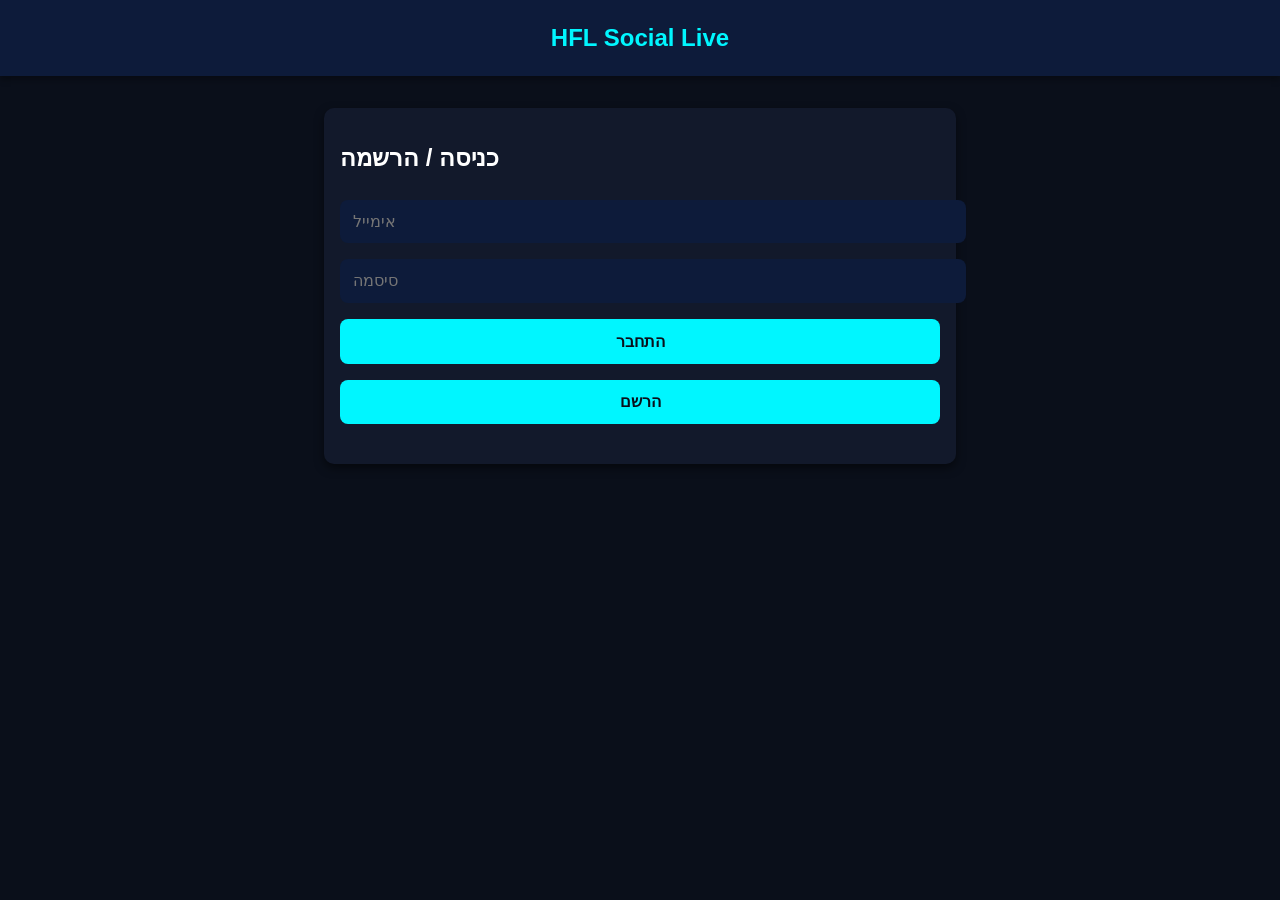
==== index.html @ 32d59d19 "Update index.html" ====
<!DOCTYPE html>
<html lang="he">
<head>
<meta charset="UTF-8">
<meta name="viewport" content="width=device-width, initial-scale=1.0">
<title>HFL Social Live</title>
<style>
body {font-family:'Segoe UI',sans-serif;background:#0a0f1a;color:#fff;margin:0;padding:0;}
header{background:#0d1b3a;padding:1em;text-align:center;font-size:1.5em;font-weight:bold;color:#00f6ff;box-shadow:0 4px 6px rgba(0,0,0,0.3);}
main{display:flex;flex-direction:column;align-items:center;padding:1em;}
.card{background:#12192b;padding:1em;margin:1em 0;border-radius:10px;width:90%;max-width:600px;box-shadow:0 4px 10px rgba(0,0,0,0.5);transition:transform 0.3s ease;}
.card:hover{transform:scale(1.02);}
input,button,textarea{width:100%;padding:0.8em;margin:0.5em 0;border-radius:8px;border:none;font-size:1em;}
input,textarea{background:#0d1b3a;color:#fff;}
button{background:#00f6ff;color:#0a0f1a;font-weight:bold;cursor:pointer;transition:0.3s;}
button:hover{background:#00c8d8;}
.chat-box{background:#0d1b3a;padding:0.5em;height:300px;overflow-y:auto;border-radius:8px;margin-top:1em;}
.message{margin:0.5em 0;display:flex;align-items:center;animation:fadeIn 0.5s;}
.avatar{width:35px;height:35px;background:#00f6ff;border-radius:50%;display:flex;justify-content:center;align-items:center;font-weight:bold;margin-right:0.5em;color:#0a0f1a;}
.online-dot{width:10px;height:10px;border-radius:50%;background:#00ff88;display:inline-block;margin-left:5px;}
.friend-list{background:#0d1b3a;padding:0.5em;border-radius:8px;margin-top:1em;max-height:150px;overflow-y:auto;}
.friend-item{padding:0.3em 0;display:flex;justify-content:space-between;align-items:center;border-bottom:1px solid #222;}
.story-container{display:flex;overflow-x:auto;margin:0.5em 0;}
.story{min-width:60px;height:60px;border-radius:50%;margin-right:0.5em;display:flex;justify-content:center;align-items:center;color:#0a0f1a;font-weight:bold;cursor:pointer;transition:0.3s;overflow:hidden;}
.story img{width:100%;height:100%;object-fit:cover;}
.story:hover{transform:scale(1.2);}
.post{background:#0d1b3a;padding:0.5em;margin:0.5em 0;border-radius:10px;box-shadow:0 2px 6px rgba(0,0,0,0.4);}
@keyframes fadeIn{from{opacity:0;}to{opacity:1;}}
textarea{resize:none;}
</style>
</head>
<body>

<header>HFL Social Live</header>
<main>

<!-- Auth -->
<div class="card" id="auth-card">
<h2>כניסה / הרשמה</h2>
<input type="email" id="email" placeholder="אימייל">
<input type="password" id="password" placeholder="סיסמה">
<button id="login-btn">התחבר</button>
<button id="signup-btn">הרשם</button>
<p id="auth-msg"></p>
</div>

<!-- App -->
<div id="app" style="display:none;width:100%;max-width:600px;">

<!-- Profile -->
<div class="card" id="profile-card">
<h3>פרופיל אישי</h3>
<div>
<img id="profile-pic" src="https://via.placeholder.com/60" alt="Profile" style="border-radius:50%;margin-bottom:0.5em;">
<input type="text" id="username" placeholder="שם משתמש">
<textarea id="bio" placeholder="ביוגרפיה קצרה"></textarea>
<button id="update-profile">עדכן פרופיל</button>
</div>
</div>

<!-- Stories -->
<div class="card">
<h3>סטוריז</h3>
<div id="stories" class="story-container"></div>
</div>

<!-- Friends List -->
<div class="card">
<h3>רשימת חברים</h3>
<div id="friends" class="friend-list"></div>
</div>

<!-- Posts -->
<div class="card">
<h3>פוסטים</h3>
<textarea id="new-post" placeholder="מה חדש?"></textarea>
<button id="post-btn">פרסם</button>
<div id="posts"></div>
</div>

<!-- Chat -->
<div class="card">
<h3>צ׳אט ציבורי</h3>
<div class="chat-box" id="chat-box"></div>
<input type="text" id="chat-input" placeholder="כתוב הודעה...">
<button id="send-btn">שלח</button>
<button id="logout-btn" style="background:#ff5050;">התנתק</button>
</div>

</div>

<script type="module">
import { initializeApp } from "https://www.gstatic.com/firebasejs/10.4.0/firebase-app.js";
import { getDatabase, ref, push, set, onValue, onChildAdded, update } from "https://www.gstatic.com/firebasejs/10.4.0/firebase-database.js";
import { getAuth, createUserWithEmailAndPassword, signInWithEmailAndPassword, signOut, onAuthStateChanged } from "https://www.gstatic.com/firebasejs/10.4.0/firebase-auth.js";

// Firebase Config
const firebaseConfig = {
  apiKey: "AIzaSyCe6AIaouRgKfdsK6IEI6in316B52rO778",
  authDomain: "hflsystem.firebaseapp.com",
  databaseURL: "https://hflsystem-default-rtdb.firebaseio.com",
  projectId: "hflsystem",
  storageBucket: "hflsystem.firebasestorage.app",
  messagingSenderId: "469775027908",
  appId: "1:469775027908:web:f3501f10942f58ba18c391",
  measurementId: "G-G4W68NT5T2"
};

const app = initializeApp(firebaseConfig);
const db = getDatabase(app);
const auth = getAuth(app);

// Elements
const emailInput=document.getElementById("email");
const passwordInput=document.getElementById("password");
const loginBtn=document.getElementById("login-btn");
const signupBtn=document.getElementById("signup-btn");
const authMsg=document.getElementById("auth-msg");
const authCard=document.getElementById("auth-card");
const appDiv=document.getElementById("app");

const chatBox=document.getElementById("chat-box");
const chatInput=document.getElementById("chat-input");
const sendBtn=document.getElementById("send-btn");
const logoutBtn=document.getElementById("logout-btn");

const friendsDiv=document.getElementById("friends");
const storiesDiv=document.getElementById("stories");
const postsDiv=document.getElementById("posts");

const profilePic=document.getElementById("profile-pic");
const usernameInput=document.getElementById("username");
const bioInput=document.getElementById("bio");
const updateProfileBtn=document.getElementById("update-profile");
const newPostInput=document.getElementById("new-post");
const postBtn=document.getElementById("post-btn");

// ===== Auth =====
signupBtn.onclick=()=>{
createUserWithEmailAndPassword(auth,emailInput.value,passwordInput.value)
.then(cred=>{
authMsg.textContent="נרשמת בהצלחה!";
initUser(cred.user);
})
.catch(err=>authMsg.textContent=err.message);
};

loginBtn.onclick=()=>{
signInWithEmailAndPassword(auth,emailInput.value,passwordInput.value)
.then(cred=>initUser(cred.user))
.catch(err=>authMsg.textContent=err.message);
};

logoutBtn.onclick=()=>signOut(auth).then(()=>location.reload());

// ===== Init User =====
function initUser(user){
authCard.style.display="none";
appDiv.style.display="block";
set(ref(db,"users/"+user.uid),{
email:user.email,
online:true,
username:user.email.split("@")[0],
profilePic:profilePic.src,
bio:""
});
updateFriends();
updateStories();
updatePosts();
updateProfileUI(user);
}

// ===== Profile =====
function updateProfileUI(user){
onValue(ref(db,"users/"+user.uid),snapshot=>{
const data=snapshot.val();
if(data){
profilePic.src=data.profilePic||"https://via.placeholder.com/60";
usernameInput.value=data.username||user.email.split("@")[0];
bioInput.value=data.bio||"";
}
});
}

updateProfileBtn.onclick=()=>{
const user=auth.currentUser;
update(ref(db,"users/"+user.uid),{
username:usernameInput.value,
bio:bioInput.value,
profilePic:profilePic.src
});
};

// ===== Posts =====
postBtn.onclick=()=>{
const user=auth.currentUser;
if(newPostInput.value.trim()==="") return;
push(ref(db,"posts"),{
text:newPostInput.value,
sender:user.email,
avatar:user.email[0].toUpperCase(),
time:new Date().toLocaleTimeString()
});
newPostInput.value="";
};

function updatePosts(){
onValue(ref(db,"posts"),snapshot=>{
postsDiv.innerHTML="";
snapshot.forEach(snap=>{
const post=snap.val();
const div=document.createElement("div");
div.className="post";
div.innerHTML=`<div style="display:flex;align-items:center;margin-bottom:0.5em;"><div class="avatar">${post.avatar}</div><b>${post.sender}</b> <span style="font-size:0.8em;margin-left:5px;">${post.time}</span></div><p>${post.text}</p>`;
postsDiv.appendChild(div);
});
});
}

// ===== Chat =====
sendBtn.onclick=()=>{
if(chatInput.value.trim()==="") return;
const user=auth.currentUser;
push(ref(db,"chat"),{
text:chatInput.value,
sender:user.email,
avatar:user.email[0].toUpperCase(),
time:new Date().toLocaleTimeString()
});
chatInput.value="";
};

onChildAdded(ref(db,"chat"),data=>{
const msg=data.val();
const div=document.createElement("div");
div.className="message";
div.innerHTML=`<div class="avatar">${msg.avatar}</div><div><b>${msg.sender}</b>: ${msg.text}</div>`;
chatBox.appendChild(div);
chatBox.scrollTop=chatBox.scrollHeight;
});

// ===== Friends =====
function updateFriends(){
onValue(ref(db,"users"),snapshot=>{
friendsDiv.innerHTML="";
snapshot.forEach(snap=>{
const user=snap.val();
const div=document.createElement("div");
div.className="friend-item";
div.innerHTML=`<span>${user.username||user.email}</span>${user.online?'<span class="online-dot"></span>':''}`;
friendsDiv.appendChild(div);
});
});
}

// ===== Stories עם תמונות אמיתיות =====
const storyImages=[
"https://picsum.photos/id/237/100",
"https://picsum.photos/id/238/100",
"https://picsum.photos/id/239/100",
"https://picsum.photos/id/240/100",
"https://picsum.photos/id/241/100",
"https://picsum.photos/id/242/100",
"https://picsum.photos/id/243/100",
"https://picsum.photos/id/244/100",
"https://picsum.photos/id/245/100",
"https://picsum.photos/id/246/100"
];

function updateStories(){
storiesDiv.innerHTML="";
for(let i=0;i<storyImages.length;i++){
const s=document.createElement("div");
s.className="story";
const img=document.createElement("img");
img.src=storyImages[i];
s.appendChild(img);
storiesDiv.appendChild(s);
}
}

// ===== 5 Bots אמיתיים עם תמונות =====
const bots = [
{name:"Alice",pic:"https://i.pravatar.cc/60?img=1"},
{name:"Bob",pic:"https://i.pravatar.cc/60?img=2"},
{name:"Charlie",pic:"https://i.pravatar.cc/60?img=3"},
{name:"Dana",pic:"https://i.pravatar.cc/60?img=4"},
{name:"Eli",pic:"https://i.pravatar.cc/60?img=5"}
];
const botMessages = ["שלום לכולם!","איך הולך?","מישהו כאן?","איזה יום יפה היום","חחח","ממש מגניב!","אני מסכים"];

bots.forEach(bot=>{
function botAct(){
const msg=botMessages[Math.floor(Math.random()*botMessages.length)];
push(ref(db,"chat"),{text:msg,sender:bot.name,avatar:bot.name[0].toUpperCase(),time:new Date().toLocaleTimeString()});
push(ref(db,"posts"),{text:msg,sender:bot.name,avatar:bot.name[0].toUpperCase(),time:new Date().toLocaleTimeString()});
set(ref(db,"users/bot_"+bot.name),{email:bot.name,username:bot.name,online:true,profilePic:bot.pic});
setTimeout(botAct,Math.random()*10000+5000);
}
botAct();
});

// ===== Monitor Auth State =====
onAuthStateChanged(auth,user=>{
if(user){initUser(user);}
});
</script>
</body>
</html>
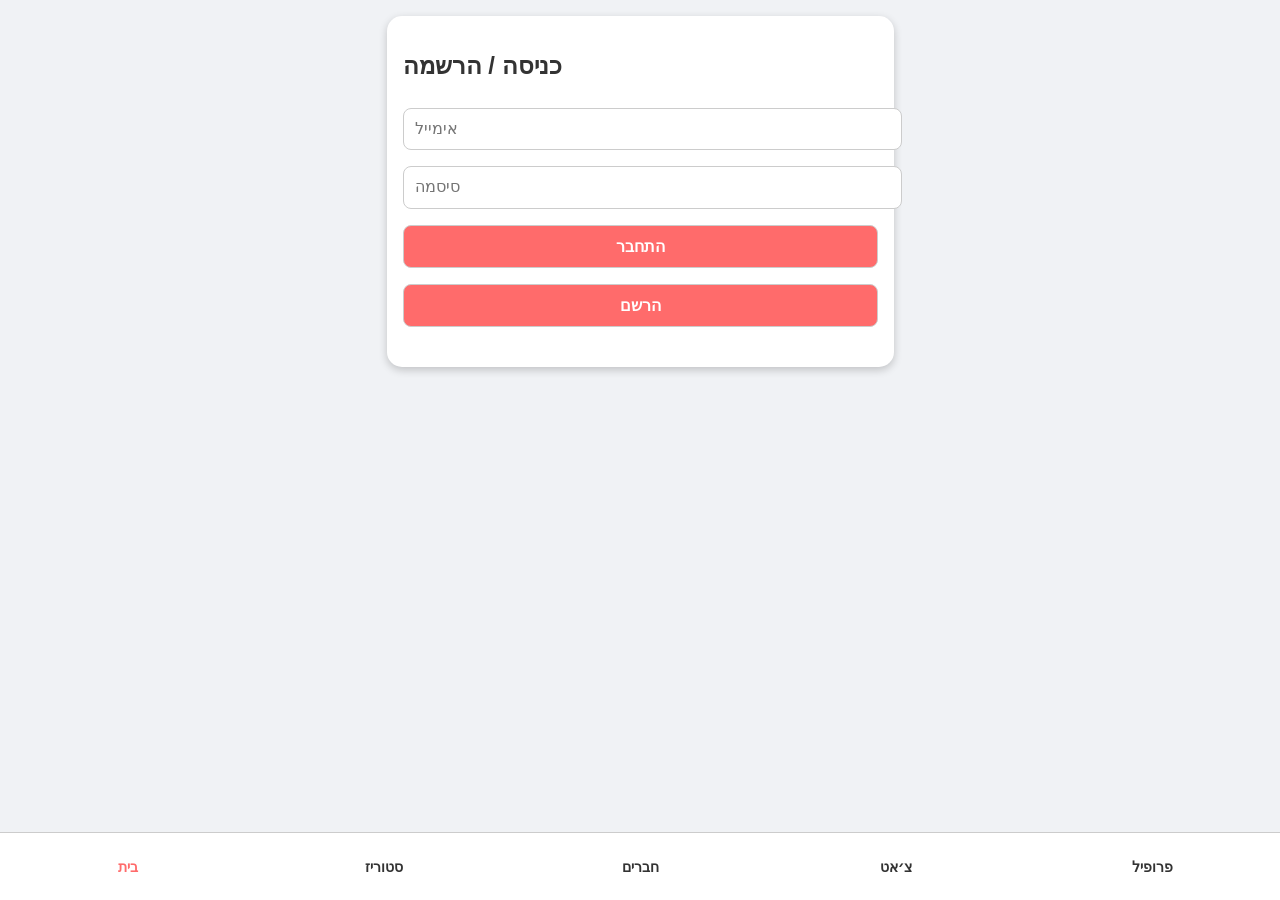
==== commit bc8a1bd9: "Update index.html" ====
--- a/index.html
+++ b/index.html
@@ -3,35 +3,37 @@
 <head>
 <meta charset="UTF-8">
 <meta name="viewport" content="width=device-width, initial-scale=1.0">
-<title>HFL Social Live</title>
+<title>HFL Social Full</title>
 <style>
-body {font-family:'Segoe UI',sans-serif;background:#0a0f1a;color:#fff;margin:0;padding:0;}
-header{background:#0d1b3a;padding:1em;text-align:center;font-size:1.5em;font-weight:bold;color:#00f6ff;box-shadow:0 4px 6px rgba(0,0,0,0.3);}
-main{display:flex;flex-direction:column;align-items:center;padding:1em;}
-.card{background:#12192b;padding:1em;margin:1em 0;border-radius:10px;width:90%;max-width:600px;box-shadow:0 4px 10px rgba(0,0,0,0.5);transition:transform 0.3s ease;}
-.card:hover{transform:scale(1.02);}
-input,button,textarea{width:100%;padding:0.8em;margin:0.5em 0;border-radius:8px;border:none;font-size:1em;}
-input,textarea{background:#0d1b3a;color:#fff;}
-button{background:#00f6ff;color:#0a0f1a;font-weight:bold;cursor:pointer;transition:0.3s;}
-button:hover{background:#00c8d8;}
-.chat-box{background:#0d1b3a;padding:0.5em;height:300px;overflow-y:auto;border-radius:8px;margin-top:1em;}
-.message{margin:0.5em 0;display:flex;align-items:center;animation:fadeIn 0.5s;}
-.avatar{width:35px;height:35px;background:#00f6ff;border-radius:50%;display:flex;justify-content:center;align-items:center;font-weight:bold;margin-right:0.5em;color:#0a0f1a;}
-.online-dot{width:10px;height:10px;border-radius:50%;background:#00ff88;display:inline-block;margin-left:5px;}
-.friend-list{background:#0d1b3a;padding:0.5em;border-radius:8px;margin-top:1em;max-height:150px;overflow-y:auto;}
-.friend-item{padding:0.3em 0;display:flex;justify-content:space-between;align-items:center;border-bottom:1px solid #222;}
+/* =============================
+   GLOBAL STYLES
+============================= */
+body {margin:0;padding:0;font-family:'Segoe UI',sans-serif;background:#f0f2f5;color:#333;}
+header{display:none;}
+main{display:flex;flex-direction:column;align-items:center;width:100%;max-width:500px;margin:0 auto;position:relative;}
+.card{background:#fff;padding:1em;margin:1em 0;border-radius:15px;box-shadow:0 3px 8px rgba(0,0,0,0.2);width:95%;}
+input,button,textarea{width:100%;padding:0.7em;margin:0.5em 0;border-radius:8px;border:1px solid #ccc;font-size:1em;}
+button{background:#ff6b6b;color:#fff;font-weight:bold;cursor:pointer;transition:0.3s;}
+button:hover{background:#ff4757;}
+textarea{resize:none;}
+.avatar{width:40px;height:40px;border-radius:50%;margin-right:0.5em;display:flex;justify-content:center;align-items:center;font-weight:bold;color:#fff;background:#1e90ff;}
+.message{display:flex;align-items:flex-start;margin:0.5em 0;}
+.chat-box{height:300px;overflow-y:auto;padding:0.5em;border:1px solid #ccc;border-radius:10px;background:#f9f9f9;}
+.friend-list{max-height:150px;overflow-y:auto;}
+.friend-item{display:flex;justify-content:space-between;align-items:center;padding:0.3em 0;border-bottom:1px solid #eee;}
 .story-container{display:flex;overflow-x:auto;margin:0.5em 0;}
-.story{min-width:60px;height:60px;border-radius:50%;margin-right:0.5em;display:flex;justify-content:center;align-items:center;color:#0a0f1a;font-weight:bold;cursor:pointer;transition:0.3s;overflow:hidden;}
+.story{width:60px;height:60px;border-radius:50%;margin-right:0.5em;overflow:hidden;cursor:pointer;}
 .story img{width:100%;height:100%;object-fit:cover;}
-.story:hover{transform:scale(1.2);}
-.post{background:#0d1b3a;padding:0.5em;margin:0.5em 0;border-radius:10px;box-shadow:0 2px 6px rgba(0,0,0,0.4);}
-@keyframes fadeIn{from{opacity:0;}to{opacity:1;}}
-textarea{resize:none;}
+.post{padding:0.5em;margin:0.5em 0;border-radius:10px;background:#f7f7f7;}
+nav{position:fixed;bottom:0;left:0;width:100%;background:#fff;display:flex;justify-content:space-around;padding:0.5em 0;border-top:1px solid #ccc;}
+nav button{background:none;color:#333;font-weight:bold;font-size:0.9em;width:100%;border:none;cursor:pointer;}
+nav button.active{color:#ff6b6b;}
+.hidden{display:none;}
+.profile-pic{width:60px;height:60px;border-radius:50%;margin-bottom:0.5em;}
 </style>
 </head>
 <body>
 
-<header>HFL Social Live</header>
 <main>
 
 <!-- Auth -->
@@ -44,57 +46,63 @@
 <p id="auth-msg"></p>
 </div>
 
-<!-- App -->
-<div id="app" style="display:none;width:100%;max-width:600px;">
-
-<!-- Profile -->
-<div class="card" id="profile-card">
-<h3>פרופיל אישי</h3>
-<div>
-<img id="profile-pic" src="https://via.placeholder.com/60" alt="Profile" style="border-radius:50%;margin-bottom:0.5em;">
-<input type="text" id="username" placeholder="שם משתמש">
-<textarea id="bio" placeholder="ביוגרפיה קצרה"></textarea>
-<button id="update-profile">עדכן פרופיל</button>
-</div>
-</div>
-
-<!-- Stories -->
-<div class="card">
-<h3>סטוריז</h3>
-<div id="stories" class="story-container"></div>
-</div>
-
-<!-- Friends List -->
-<div class="card">
-<h3>רשימת חברים</h3>
-<div id="friends" class="friend-list"></div>
-</div>
-
-<!-- Posts -->
-<div class="card">
-<h3>פוסטים</h3>
+<!-- APP -->
+<div id="app" class="hidden">
+
+<!-- Pages -->
+<div id="page-home" class="card page">
+<h3>פיד</h3>
 <textarea id="new-post" placeholder="מה חדש?"></textarea>
 <button id="post-btn">פרסם</button>
 <div id="posts"></div>
 </div>
 
-<!-- Chat -->
-<div class="card">
+<div id="page-stories" class="card page hidden">
+<h3>סטוריז</h3>
+<div id="stories" class="story-container"></div>
+</div>
+
+<div id="page-friends" class="card page hidden">
+<h3>רשימת חברים</h3>
+<div id="friends" class="friend-list"></div>
+</div>
+
+<div id="page-chat" class="card page hidden">
 <h3>צ׳אט ציבורי</h3>
 <div class="chat-box" id="chat-box"></div>
 <input type="text" id="chat-input" placeholder="כתוב הודעה...">
 <button id="send-btn">שלח</button>
-<button id="logout-btn" style="background:#ff5050;">התנתק</button>
-</div>
-
-</div>
+</div>
+
+<div id="page-profile" class="card page hidden">
+<h3>פרופיל אישי</h3>
+<img id="profile-pic" src="https://via.placeholder.com/60" class="profile-pic">
+<input type="text" id="username" placeholder="שם משתמש">
+<textarea id="bio" placeholder="ביוגרפיה קצרה"></textarea>
+<input type="file" id="profile-upload">
+<button id="update-profile">עדכן פרופיל</button>
+<button id="logout-btn" style="background:#ff6b6b;">התנתק</button>
+</div>
+
+</div>
+
+</main>
+
+<!-- Navigation -->
+<nav>
+<button id="nav-home" class="active">בית</button>
+<button id="nav-stories">סטוריז</button>
+<button id="nav-friends">חברים</button>
+<button id="nav-chat">צ׳אט</button>
+<button id="nav-profile">פרופיל</button>
+</nav>
 
 <script type="module">
 import { initializeApp } from "https://www.gstatic.com/firebasejs/10.4.0/firebase-app.js";
 import { getDatabase, ref, push, set, onValue, onChildAdded, update } from "https://www.gstatic.com/firebasejs/10.4.0/firebase-database.js";
 import { getAuth, createUserWithEmailAndPassword, signInWithEmailAndPassword, signOut, onAuthStateChanged } from "https://www.gstatic.com/firebasejs/10.4.0/firebase-auth.js";
 
-// Firebase Config
+// ===== Firebase Config =====
 const firebaseConfig = {
   apiKey: "AIzaSyCe6AIaouRgKfdsK6IEI6in316B52rO778",
   authDomain: "hflsystem.firebaseapp.com",
@@ -110,30 +118,61 @@
 const db = getDatabase(app);
 const auth = getAuth(app);
 
-// Elements
+// ===== Elements =====
+const authCard=document.getElementById("auth-card");
 const emailInput=document.getElementById("email");
 const passwordInput=document.getElementById("password");
 const loginBtn=document.getElementById("login-btn");
 const signupBtn=document.getElementById("signup-btn");
 const authMsg=document.getElementById("auth-msg");
-const authCard=document.getElementById("auth-card");
+
 const appDiv=document.getElementById("app");
+const pages=document.querySelectorAll(".page");
+
+const navHome=document.getElementById("nav-home");
+const navStories=document.getElementById("nav-stories");
+const navFriends=document.getElementById("nav-friends");
+const navChat=document.getElementById("nav-chat");
+const navProfile=document.getElementById("nav-profile");
+
+const postsDiv=document.getElementById("posts");
+const newPostInput=document.getElementById("new-post");
+const postBtn=document.getElementById("post-btn");
+
+const storiesDiv=document.getElementById("stories");
+const friendsDiv=document.getElementById("friends");
 
 const chatBox=document.getElementById("chat-box");
 const chatInput=document.getElementById("chat-input");
 const sendBtn=document.getElementById("send-btn");
-const logoutBtn=document.getElementById("logout-btn");
-
-const friendsDiv=document.getElementById("friends");
-const storiesDiv=document.getElementById("stories");
-const postsDiv=document.getElementById("posts");
 
 const profilePic=document.getElementById("profile-pic");
 const usernameInput=document.getElementById("username");
 const bioInput=document.getElementById("bio");
 const updateProfileBtn=document.getElementById("update-profile");
-const newPostInput=document.getElementById("new-post");
-const postBtn=document.getElementById("post-btn");
+const profileUpload=document.getElementById("profile-upload");
+const logoutBtn=document.getElementById("logout-btn");
+
+// ===== Navigation =====
+function showPage(pageId){
+pages.forEach(p=>p.classList.add("hidden"));
+document.getElementById(pageId).classList.remove("hidden");
+navHome.classList.remove("active");
+navStories.classList.remove("active");
+navFriends.classList.remove("active");
+navChat.classList.remove("active");
+navProfile.classList.remove("active");
+if(pageId=="page-home") navHome.classList.add("active");
+if(pageId=="page-stories") navStories.classList.add("active");
+if(pageId=="page-friends") navFriends.classList.add("active");
+if(pageId=="page-chat") navChat.classList.add("active");
+if(pageId=="page-profile") navProfile.classList.add("active");
+}
+navHome.onclick=()=>showPage("page-home");
+navStories.onclick=()=>showPage("page-stories");
+navFriends.onclick=()=>showPage("page-friends");
+navChat.onclick=()=>showPage("page-chat");
+navProfile.onclick=()=>showPage("page-profile");
 
 // ===== Auth =====
 signupBtn.onclick=()=>{
@@ -156,7 +195,7 @@
 // ===== Init User =====
 function initUser(user){
 authCard.style.display="none";
-appDiv.style.display="block";
+appDiv.classList.remove("hidden");
 set(ref(db,"users/"+user.uid),{
 email:user.email,
 online:true,
@@ -164,10 +203,11 @@
 profilePic:profilePic.src,
 bio:""
 });
+updatePosts();
+updateStories();
 updateFriends();
-updateStories();
-updatePosts();
 updateProfileUI(user);
+updateChat();
 }
 
 // ===== Profile =====
@@ -184,11 +224,22 @@
 
 updateProfileBtn.onclick=()=>{
 const user=auth.currentUser;
+const reader=new FileReader();
+if(profileUpload.files[0]){
+reader.readAsDataURL(profileUpload.files[0]);
+reader.onload=()=>{ 
 update(ref(db,"users/"+user.uid),{
 username:usernameInput.value,
 bio:bioInput.value,
-profilePic:profilePic.src
-});
+profilePic:reader.result
+});
+};
+}else{
+update(ref(db,"users/"+user.uid),{
+username:usernameInput.value,
+bio:bioInput.value
+});
+}
 };
 
 // ===== Posts =====
@@ -217,54 +268,14 @@
 });
 }
 
-// ===== Chat =====
-sendBtn.onclick=()=>{
-if(chatInput.value.trim()==="") return;
-const user=auth.currentUser;
-push(ref(db,"chat"),{
-text:chatInput.value,
-sender:user.email,
-avatar:user.email[0].toUpperCase(),
-time:new Date().toLocaleTimeString()
-});
-chatInput.value="";
-};
-
-onChildAdded(ref(db,"chat"),data=>{
-const msg=data.val();
-const div=document.createElement("div");
-div.className="message";
-div.innerHTML=`<div class="avatar">${msg.avatar}</div><div><b>${msg.sender}</b>: ${msg.text}</div>`;
-chatBox.appendChild(div);
-chatBox.scrollTop=chatBox.scrollHeight;
-});
-
-// ===== Friends =====
-function updateFriends(){
-onValue(ref(db,"users"),snapshot=>{
-friendsDiv.innerHTML="";
-snapshot.forEach(snap=>{
-const user=snap.val();
-const div=document.createElement("div");
-div.className="friend-item";
-div.innerHTML=`<span>${user.username||user.email}</span>${user.online?'<span class="online-dot"></span>':''}`;
-friendsDiv.appendChild(div);
-});
-});
-}
-
-// ===== Stories עם תמונות אמיתיות =====
+// ===== Stories =====
 const storyImages=[
 "https://picsum.photos/id/237/100",
 "https://picsum.photos/id/238/100",
 "https://picsum.photos/id/239/100",
 "https://picsum.photos/id/240/100",
 "https://picsum.photos/id/241/100",
-"https://picsum.photos/id/242/100",
-"https://picsum.photos/id/243/100",
-"https://picsum.photos/id/244/100",
-"https://picsum.photos/id/245/100",
-"https://picsum.photos/id/246/100"
+"https://picsum.photos/id/242/100"
 ];
 
 function updateStories(){
@@ -279,16 +290,61 @@
 }
 }
 
-// ===== 5 Bots אמיתיים עם תמונות =====
-const bots = [
+// ===== Friends =====
+function updateFriends(){
+onValue(ref(db,"users"),snapshot=>{
+friendsDiv.innerHTML="";
+snapshot.forEach(snap=>{
+const user=snap.val();
+if(!user.email.startsWith("bot_")){
+const div=document.createElement("div");
+div.className="friend-item";
+div.innerHTML=`<span>${user.username||user.email}</span><button onclick="addFriend('${snap.key}')">הוסף</button>`;
+friendsDiv.appendChild(div);
+}
+});
+});
+}
+
+window.addFriend=(uid)=>{
+const current=auth.currentUser;
+set(ref(db,"users/"+current.uid+"/friends/"+uid),true);
+alert("המשתמש נוסף לחברים!");
+};
+
+// ===== Chat =====
+sendBtn.onclick=()=>{
+const user=auth.currentUser;
+if(chatInput.value.trim()==="") return;
+push(ref(db,"chat"),{
+text:chatInput.value,
+sender:user.username||user.email,
+avatar:user.username?user.username[0].toUpperCase():user.email[0].toUpperCase(),
+time:new Date().toLocaleTimeString()
+});
+chatInput.value="";
+};
+
+function updateChat(){
+onChildAdded(ref(db,"chat"),data=>{
+const msg=data.val();
+const div=document.createElement("div");
+div.className="message";
+div.innerHTML=`<div class="avatar">${msg.avatar}</div><div><b>${msg.sender}</b>: ${msg.text}</div>`;
+chatBox.appendChild(div);
+chatBox.scrollTop=chatBox.scrollHeight;
+});
+}
+
+// ===== Bots 5 =====
+const bots=[
 {name:"Alice",pic:"https://i.pravatar.cc/60?img=1"},
 {name:"Bob",pic:"https://i.pravatar.cc/60?img=2"},
 {name:"Charlie",pic:"https://i.pravatar.cc/60?img=3"},
 {name:"Dana",pic:"https://i.pravatar.cc/60?img=4"},
 {name:"Eli",pic:"https://i.pravatar.cc/60?img=5"}
 ];
-const botMessages = ["שלום לכולם!","איך הולך?","מישהו כאן?","איזה יום יפה היום","חחח","ממש מגניב!","אני מסכים"];
-
+const botMessages=["שלום לכולם!","איך הולך?","מישהו כאן?","איזה יום יפה היום","חחח","ממש מגניב!","אני מסכים"];
 bots.forEach(bot=>{
 function botAct(){
 const msg=botMessages[Math.floor(Math.random()*botMessages.length)];
@@ -300,7 +356,7 @@
 botAct();
 });
 
-// ===== Monitor Auth State =====
+// ===== Monitor Auth =====
 onAuthStateChanged(auth,user=>{
 if(user){initUser(user);}
 });
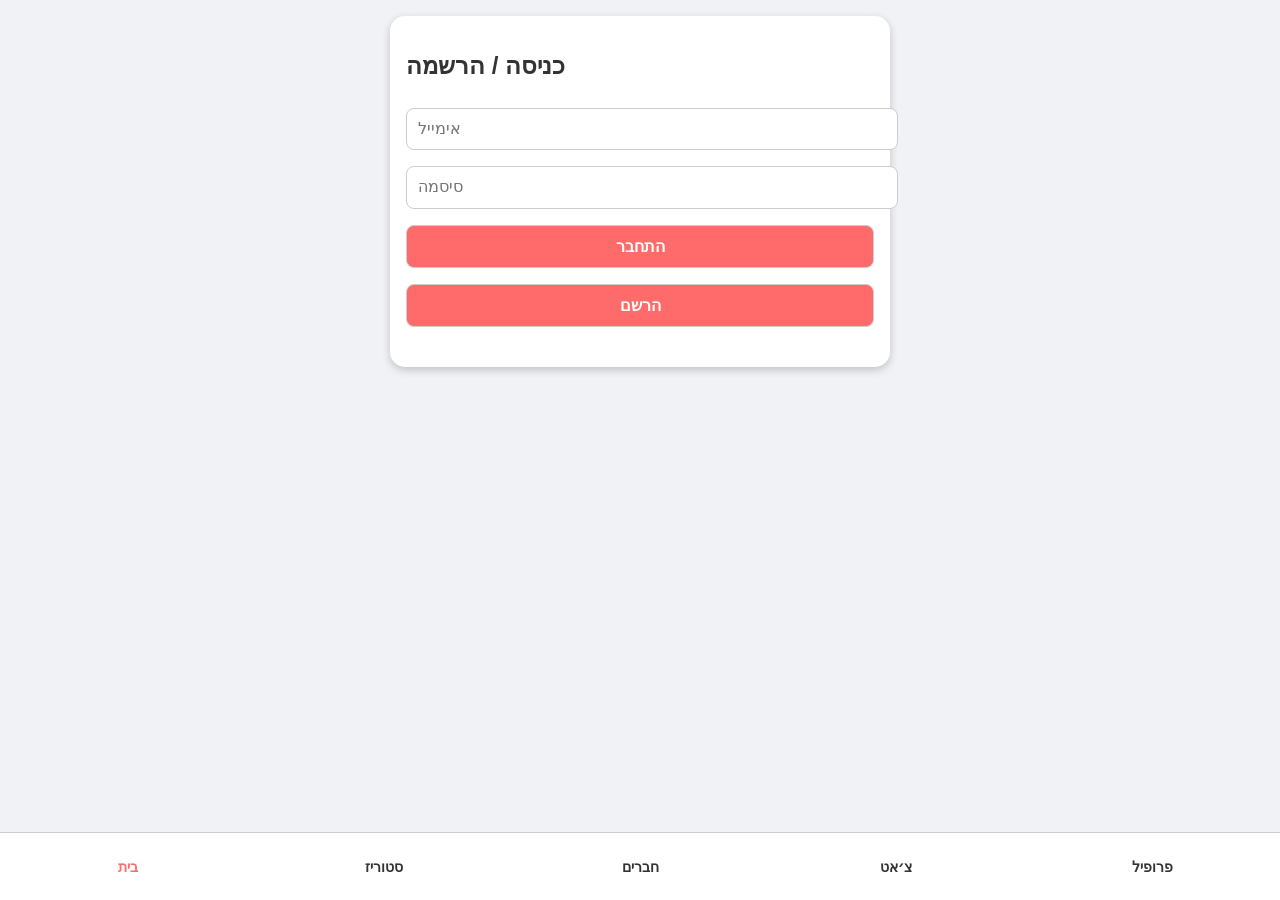
==== commit 09d4dcb4: "Update index.html" ====
--- a/index.html
+++ b/index.html
@@ -3,33 +3,38 @@
 <head>
 <meta charset="UTF-8">
 <meta name="viewport" content="width=device-width, initial-scale=1.0">
-<title>HFL Social Full</title>
+<title>HFL Social Ultimate Pro</title>
 <style>
-/* =============================
-   GLOBAL STYLES
-============================= */
-body {margin:0;padding:0;font-family:'Segoe UI',sans-serif;background:#f0f2f5;color:#333;}
-header{display:none;}
-main{display:flex;flex-direction:column;align-items:center;width:100%;max-width:500px;margin:0 auto;position:relative;}
-.card{background:#fff;padding:1em;margin:1em 0;border-radius:15px;box-shadow:0 3px 8px rgba(0,0,0,0.2);width:95%;}
+body{margin:0;padding:0;font-family:'Segoe UI',sans-serif;background:#f0f2f5;color:#333;overflow-x:hidden;}
+main{position:relative;width:100%;max-width:500px;margin:0 auto;height:100vh;display:flex;flex-direction:column;}
+.page{position:absolute;width:100%;height:calc(100% - 60px);top:0;left:100%;opacity:0;transition:all 0.5s ease;}
+.page.active{left:0;opacity:1;}
+.card{background:#fff;padding:1em;margin:1em 0;border-radius:15px;box-shadow:0 3px 8px rgba(0,0,0,0.2);transition:transform 0.2s;}
+.card:hover{transform:scale(1.02);}
 input,button,textarea{width:100%;padding:0.7em;margin:0.5em 0;border-radius:8px;border:1px solid #ccc;font-size:1em;}
 button{background:#ff6b6b;color:#fff;font-weight:bold;cursor:pointer;transition:0.3s;}
 button:hover{background:#ff4757;}
 textarea{resize:none;}
 .avatar{width:40px;height:40px;border-radius:50%;margin-right:0.5em;display:flex;justify-content:center;align-items:center;font-weight:bold;color:#fff;background:#1e90ff;}
-.message{display:flex;align-items:flex-start;margin:0.5em 0;}
-.chat-box{height:300px;overflow-y:auto;padding:0.5em;border:1px solid #ccc;border-radius:10px;background:#f9f9f9;}
-.friend-list{max-height:150px;overflow-y:auto;}
+.message{display:flex;align-items:flex-start;margin:0.5em 0;animation:fadeIn 0.5s;}
+.chat-box{height:200px;overflow-y:auto;padding:0.5em;border:1px solid #ccc;border-radius:10px;background:#f9f9f9;}
+.friend-list{max-height:200px;overflow-y:auto;}
 .friend-item{display:flex;justify-content:space-between;align-items:center;padding:0.3em 0;border-bottom:1px solid #eee;}
-.story-container{display:flex;overflow-x:auto;margin:0.5em 0;}
-.story{width:60px;height:60px;border-radius:50%;margin-right:0.5em;overflow:hidden;cursor:pointer;}
+.story-container{display:flex;overflow-x:auto;margin:0.5em 0;animation:fadeIn 0.5s;}
+.story{width:60px;height:60px;border-radius:50%;margin-right:0.5em;overflow:hidden;cursor:pointer;transition:0.3s;position:relative;}
+.story:hover{transform:scale(1.2);}
 .story img{width:100%;height:100%;object-fit:cover;}
-.post{padding:0.5em;margin:0.5em 0;border-radius:10px;background:#f7f7f7;}
+.story-timer{position:absolute;bottom:0;width:100%;height:5px;background:#ff6b6b;transition:width 5s linear;}
+.post{padding:0.5em;margin:0.5em 0;border-radius:10px;background:#f7f7f7;animation:fadeIn 0.5s;position:relative;}
+.like-btn, .comment-btn{background:none;border:none;color:#ff6b6b;font-weight:bold;cursor:pointer;margin-right:0.5em;}
+.comments{margin-top:0.5em;padding-left:1em;border-left:2px solid #eee;}
 nav{position:fixed;bottom:0;left:0;width:100%;background:#fff;display:flex;justify-content:space-around;padding:0.5em 0;border-top:1px solid #ccc;}
-nav button{background:none;color:#333;font-weight:bold;font-size:0.9em;width:100%;border:none;cursor:pointer;}
+nav button{background:none;color:#333;font-weight:bold;font-size:0.9em;width:100%;border:none;cursor:pointer;transition:0.3s;}
 nav button.active{color:#ff6b6b;}
 .hidden{display:none;}
 .profile-pic{width:60px;height:60px;border-radius:50%;margin-bottom:0.5em;}
+.online-dot{width:10px;height:10px;border-radius:50%;background:#2ed573;display:inline-block;margin-left:5px;}
+@keyframes fadeIn{from{opacity:0;}to{opacity:1;}}
 </style>
 </head>
 <body>
@@ -46,35 +51,35 @@
 <p id="auth-msg"></p>
 </div>
 
-<!-- APP -->
+<!-- App -->
 <div id="app" class="hidden">
 
 <!-- Pages -->
-<div id="page-home" class="card page">
+<div id="page-home" class="page card active">
 <h3>פיד</h3>
 <textarea id="new-post" placeholder="מה חדש?"></textarea>
 <button id="post-btn">פרסם</button>
 <div id="posts"></div>
 </div>
 
-<div id="page-stories" class="card page hidden">
+<div id="page-stories" class="page card">
 <h3>סטוריז</h3>
 <div id="stories" class="story-container"></div>
 </div>
 
-<div id="page-friends" class="card page hidden">
+<div id="page-friends" class="page card">
 <h3>רשימת חברים</h3>
 <div id="friends" class="friend-list"></div>
 </div>
 
-<div id="page-chat" class="card page hidden">
+<div id="page-chat" class="page card">
 <h3>צ׳אט ציבורי</h3>
 <div class="chat-box" id="chat-box"></div>
 <input type="text" id="chat-input" placeholder="כתוב הודעה...">
 <button id="send-btn">שלח</button>
 </div>
 
-<div id="page-profile" class="card page hidden">
+<div id="page-profile" class="page card">
 <h3>פרופיל אישי</h3>
 <img id="profile-pic" src="https://via.placeholder.com/60" class="profile-pic">
 <input type="text" id="username" placeholder="שם משתמש">
@@ -102,23 +107,22 @@
 import { getDatabase, ref, push, set, onValue, onChildAdded, update } from "https://www.gstatic.com/firebasejs/10.4.0/firebase-database.js";
 import { getAuth, createUserWithEmailAndPassword, signInWithEmailAndPassword, signOut, onAuthStateChanged } from "https://www.gstatic.com/firebasejs/10.4.0/firebase-auth.js";
 
-// ===== Firebase Config =====
+// Firebase
 const firebaseConfig = {
-  apiKey: "AIzaSyCe6AIaouRgKfdsK6IEI6in316B52rO778",
-  authDomain: "hflsystem.firebaseapp.com",
-  databaseURL: "https://hflsystem-default-rtdb.firebaseio.com",
-  projectId: "hflsystem",
-  storageBucket: "hflsystem.firebasestorage.app",
-  messagingSenderId: "469775027908",
-  appId: "1:469775027908:web:f3501f10942f58ba18c391",
-  measurementId: "G-G4W68NT5T2"
-};
-
+apiKey: "AIzaSyCe6AIaouRgKfdsK6IEI6in316B52rO778",
+authDomain: "hflsystem.firebaseapp.com",
+databaseURL: "https://hflsystem-default-rtdb.firebaseio.com",
+projectId: "hflsystem",
+storageBucket: "hflsystem.firebasestorage.app",
+messagingSenderId: "469775027908",
+appId: "1:469775027908:web:f3501f10942f58ba18c391",
+measurementId: "G-G4W68NT5T2"
+};
 const app = initializeApp(firebaseConfig);
 const db = getDatabase(app);
 const auth = getAuth(app);
 
-// ===== Elements =====
+// Elements
 const authCard=document.getElementById("auth-card");
 const emailInput=document.getElementById("email");
 const passwordInput=document.getElementById("password");
@@ -128,12 +132,7 @@
 
 const appDiv=document.getElementById("app");
 const pages=document.querySelectorAll(".page");
-
-const navHome=document.getElementById("nav-home");
-const navStories=document.getElementById("nav-stories");
-const navFriends=document.getElementById("nav-friends");
-const navChat=document.getElementById("nav-chat");
-const navProfile=document.getElementById("nav-profile");
+const navButtons=[...document.querySelectorAll("nav button")];
 
 const postsDiv=document.getElementById("posts");
 const newPostInput=document.getElementById("new-post");
@@ -153,46 +152,25 @@
 const profileUpload=document.getElementById("profile-upload");
 const logoutBtn=document.getElementById("logout-btn");
 
-// ===== Navigation =====
-function showPage(pageId){
-pages.forEach(p=>p.classList.add("hidden"));
-document.getElementById(pageId).classList.remove("hidden");
-navHome.classList.remove("active");
-navStories.classList.remove("active");
-navFriends.classList.remove("active");
-navChat.classList.remove("active");
-navProfile.classList.remove("active");
-if(pageId=="page-home") navHome.classList.add("active");
-if(pageId=="page-stories") navStories.classList.add("active");
-if(pageId=="page-friends") navFriends.classList.add("active");
-if(pageId=="page-chat") navChat.classList.add("active");
-if(pageId=="page-profile") navProfile.classList.add("active");
-}
-navHome.onclick=()=>showPage("page-home");
-navStories.onclick=()=>showPage("page-stories");
-navFriends.onclick=()=>showPage("page-friends");
-navChat.onclick=()=>showPage("page-chat");
-navProfile.onclick=()=>showPage("page-profile");
-
-// ===== Auth =====
+// Smart Navigation
+function showPage(index){
+pages.forEach((p,i)=>{p.classList.remove("active");if(i===index)p.classList.add("active");});
+navButtons.forEach((b,i)=>b.classList.toggle("active",i===index));
+}
+navButtons.forEach((b,i)=>b.addEventListener("click",()=>showPage(i)));
+
+// Auth
 signupBtn.onclick=()=>{
 createUserWithEmailAndPassword(auth,emailInput.value,passwordInput.value)
-.then(cred=>{
-authMsg.textContent="נרשמת בהצלחה!";
-initUser(cred.user);
-})
+.then(cred=>{authMsg.textContent="נרשמת בהצלחה!";initUser(cred.user);})
 .catch(err=>authMsg.textContent=err.message);
 };
-
-loginBtn.onclick=()=>{
-signInWithEmailAndPassword(auth,emailInput.value,passwordInput.value)
+loginBtn.onclick=()=>signInWithEmailAndPassword(auth,emailInput.value,passwordInput.value)
 .then(cred=>initUser(cred.user))
 .catch(err=>authMsg.textContent=err.message);
-};
-
 logoutBtn.onclick=()=>signOut(auth).then(()=>location.reload());
 
-// ===== Init User =====
+// Init User
 function initUser(user){
 authCard.style.display="none";
 appDiv.classList.remove("hidden");
@@ -206,51 +184,40 @@
 updatePosts();
 updateStories();
 updateFriends();
+updateChat();
 updateProfileUI(user);
-updateChat();
-}
-
-// ===== Profile =====
+}
+
+// Profile
 function updateProfileUI(user){
 onValue(ref(db,"users/"+user.uid),snapshot=>{
 const data=snapshot.val();
-if(data){
-profilePic.src=data.profilePic||"https://via.placeholder.com/60";
+if(data){profilePic.src=data.profilePic||"https://via.placeholder.com/60";
 usernameInput.value=data.username||user.email.split("@")[0];
-bioInput.value=data.bio||"";
-}
-});
-}
-
+bioInput.value=data.bio||"";}
+});
+}
 updateProfileBtn.onclick=()=>{
 const user=auth.currentUser;
 const reader=new FileReader();
 if(profileUpload.files[0]){
 reader.readAsDataURL(profileUpload.files[0]);
-reader.onload=()=>{ 
-update(ref(db,"users/"+user.uid),{
-username:usernameInput.value,
-bio:bioInput.value,
-profilePic:reader.result
-});
-};
-}else{
-update(ref(db,"users/"+user.uid),{
-username:usernameInput.value,
-bio:bioInput.value
-});
-}
-};
-
-// ===== Posts =====
+reader.onload=()=>{ update(ref(db,"users/"+user.uid),{
+username:usernameInput.value,bio:bioInput.value,profilePic:reader.result});};
+}else{update(ref(db,"users/"+user.uid),{username:usernameInput.value,bio:bioInput.value});}
+};
+
+// Posts with likes & comments
 postBtn.onclick=()=>{
 const user=auth.currentUser;
 if(newPostInput.value.trim()==="") return;
 push(ref(db,"posts"),{
 text:newPostInput.value,
-sender:user.email,
-avatar:user.email[0].toUpperCase(),
-time:new Date().toLocaleTimeString()
+sender:user.username||user.email,
+avatar:user.username?user.username[0].toUpperCase():user.email[0].toUpperCase(),
+time:new Date().toLocaleTimeString(),
+likes:0,
+comments:[]
 });
 newPostInput.value="";
 };
@@ -262,35 +229,41 @@
 const post=snap.val();
 const div=document.createElement("div");
 div.className="post";
-div.innerHTML=`<div style="display:flex;align-items:center;margin-bottom:0.5em;"><div class="avatar">${post.avatar}</div><b>${post.sender}</b> <span style="font-size:0.8em;margin-left:5px;">${post.time}</span></div><p>${post.text}</p>`;
+div.innerHTML=`
+<div style="display:flex;align-items:center;margin-bottom:0.5em;">
+<div class="avatar">${post.avatar}</div><b>${post.sender}</b> <span style="font-size:0.8em;margin-left:5px;">${post.time}</span></div>
+<p>${post.text}</p>
+<button class="like-btn">❤️ ${post.likes||0}</button>
+<button class="comment-btn">💬</button>
+<div class="comments"></div>`;
 postsDiv.appendChild(div);
-});
-});
-}
-
-// ===== Stories =====
-const storyImages=[
-"https://picsum.photos/id/237/100",
-"https://picsum.photos/id/238/100",
-"https://picsum.photos/id/239/100",
-"https://picsum.photos/id/240/100",
-"https://picsum.photos/id/241/100",
-"https://picsum.photos/id/242/100"
-];
-
-function updateStories(){
-storiesDiv.innerHTML="";
-for(let i=0;i<storyImages.length;i++){
-const s=document.createElement("div");
-s.className="story";
-const img=document.createElement("img");
-img.src=storyImages[i];
-s.appendChild(img);
-storiesDiv.appendChild(s);
-}
-}
-
-// ===== Friends =====
+
+// Like functionality
+div.querySelector(".like-btn").onclick=()=>{
+update(ref(db,"posts/"+snap.key),{likes:(post.likes||0)+1});
+};
+
+// Comment functionality
+const commentBtn=div.querySelector(".comment-btn");
+const commentsDiv=div.querySelector(".comments");
+commentBtn.onclick=()=>{
+const comment=prompt("כתוב תגובה:");
+if(comment){const updatedComments=post.comments||[];updatedComments.push({text:comment,sender:auth.currentUser.username||auth.currentUser.email});
+update(ref(db,"posts/"+snap.key),{comments:updatedComments});}
+};
+if(post.comments) post.comments.forEach(c=>{const cdiv=document.createElement("div");cdiv.textContent=`${c.sender}: ${c.text}`;commentsDiv.appendChild(cdiv);});
+});
+}
+
+// Stories
+const storyImages=["https://picsum.photos/id/237/100","https://picsum.photos/id/238/100","https://picsum.photos/id/239/100","https://picsum.photos/id/240/100","https://picsum.photos/id/241/100"];
+function updateStories(){storiesDiv.innerHTML="";for(let i=0;i<storyImages.length;i++){
+const s=document.createElement("div");s.className="story";const img=document.createElement("img");img.src=storyImages[i];s.appendChild(img);
+const timer=document.createElement("div");timer.className="story-timer";s.appendChild(timer);
+storiesDiv.appendChild(s);}
+}
+
+// Friends
 function updateFriends(){
 onValue(ref(db,"users"),snapshot=>{
 friendsDiv.innerHTML="";
@@ -299,67 +272,37 @@
 if(!user.email.startsWith("bot_")){
 const div=document.createElement("div");
 div.className="friend-item";
-div.innerHTML=`<span>${user.username||user.email}</span><button onclick="addFriend('${snap.key}')">הוסף</button>`;
-friendsDiv.appendChild(div);
-}
-});
-});
-}
-
-window.addFriend=(uid)=>{
-const current=auth.currentUser;
-set(ref(db,"users/"+current.uid+"/friends/"+uid),true);
-alert("המשתמש נוסף לחברים!");
-};
-
-// ===== Chat =====
+div.innerHTML=`<span>${user.username||user.email}</span><button onclick="addFriend('${snap.key}')">הוסף</button>${user.online?'<span class="online-dot"></span>':''}`;
+friendsDiv.appendChild(div);}
+});
+}
+window.addFriend=(uid)=>{const current=auth.currentUser;set(ref(db,"users/"+current.uid+"/friends/"+uid),true);alert("המשתמש נוסף לחברים!");};
+
+// Chat
 sendBtn.onclick=()=>{
-const user=auth.currentUser;
-if(chatInput.value.trim()==="") return;
-push(ref(db,"chat"),{
-text:chatInput.value,
-sender:user.username||user.email,
-avatar:user.username?user.username[0].toUpperCase():user.email[0].toUpperCase(),
-time:new Date().toLocaleTimeString()
-});
+const user=auth.currentUser;if(chatInput.value.trim()==="") return;
+push(ref(db,"chat"),{text:chatInput.value,sender:user.username||user.email,avatar:user.username?user.username[0].toUpperCase():user.email[0].toUpperCase(),time:new Date().toLocaleTimeString()});
 chatInput.value="";
 };
-
 function updateChat(){
 onChildAdded(ref(db,"chat"),data=>{
-const msg=data.val();
-const div=document.createElement("div");
-div.className="message";
+const msg=data.val();const div=document.createElement("div");div.className="message";
 div.innerHTML=`<div class="avatar">${msg.avatar}</div><div><b>${msg.sender}</b>: ${msg.text}</div>`;
-chatBox.appendChild(div);
-chatBox.scrollTop=chatBox.scrollHeight;
-});
-}
-
-// ===== Bots 5 =====
-const bots=[
-{name:"Alice",pic:"https://i.pravatar.cc/60?img=1"},
-{name:"Bob",pic:"https://i.pravatar.cc/60?img=2"},
-{name:"Charlie",pic:"https://i.pravatar.cc/60?img=3"},
-{name:"Dana",pic:"https://i.pravatar.cc/60?img=4"},
-{name:"Eli",pic:"https://i.pravatar.cc/60?img=5"}
-];
+chatBox.appendChild(div);chatBox.scrollTop=chatBox.scrollHeight;
+});
+}
+
+// Bots 5 active
+const bots=[{name:"Alice",pic:"https://i.pravatar.cc/60?img=1"},{name:"Bob",pic:"https://i.pravatar.cc/60?img=2"},{name:"Charlie",pic:"https://i.pravatar.cc/60?img=3"},{name:"Dana",pic:"https://i.pravatar.cc/60?img=4"},{name:"Eli",pic:"https://i.pravatar.cc/60?img=5"}];
 const botMessages=["שלום לכולם!","איך הולך?","מישהו כאן?","איזה יום יפה היום","חחח","ממש מגניב!","אני מסכים"];
-bots.forEach(bot=>{
-function botAct(){
-const msg=botMessages[Math.floor(Math.random()*botMessages.length)];
+bots.forEach(bot=>{function botAct(){const msg=botMessages[Math.floor(Math.random()*botMessages.length)];
 push(ref(db,"chat"),{text:msg,sender:bot.name,avatar:bot.name[0].toUpperCase(),time:new Date().toLocaleTimeString()});
-push(ref(db,"posts"),{text:msg,sender:bot.name,avatar:bot.name[0].toUpperCase(),time:new Date().toLocaleTimeString()});
+push(ref(db,"posts"),{text:msg,sender:bot.name,avatar:bot.name[0].toUpperCase(),time:new Date().toLocaleTimeString(),likes:Math.floor(Math.random()*5),comments:[]});
 set(ref(db,"users/bot_"+bot.name),{email:bot.name,username:bot.name,online:true,profilePic:bot.pic});
-setTimeout(botAct,Math.random()*10000+5000);
-}
-botAct();
-});
-
-// ===== Monitor Auth =====
-onAuthStateChanged(auth,user=>{
-if(user){initUser(user);}
-});
+setTimeout(botAct,Math.random()*10000+5000);}botAct();});
+
+// Auth State
+onAuthStateChanged(auth,user=>{if(user){initUser(user);}});
 </script>
 </body>
 </html>
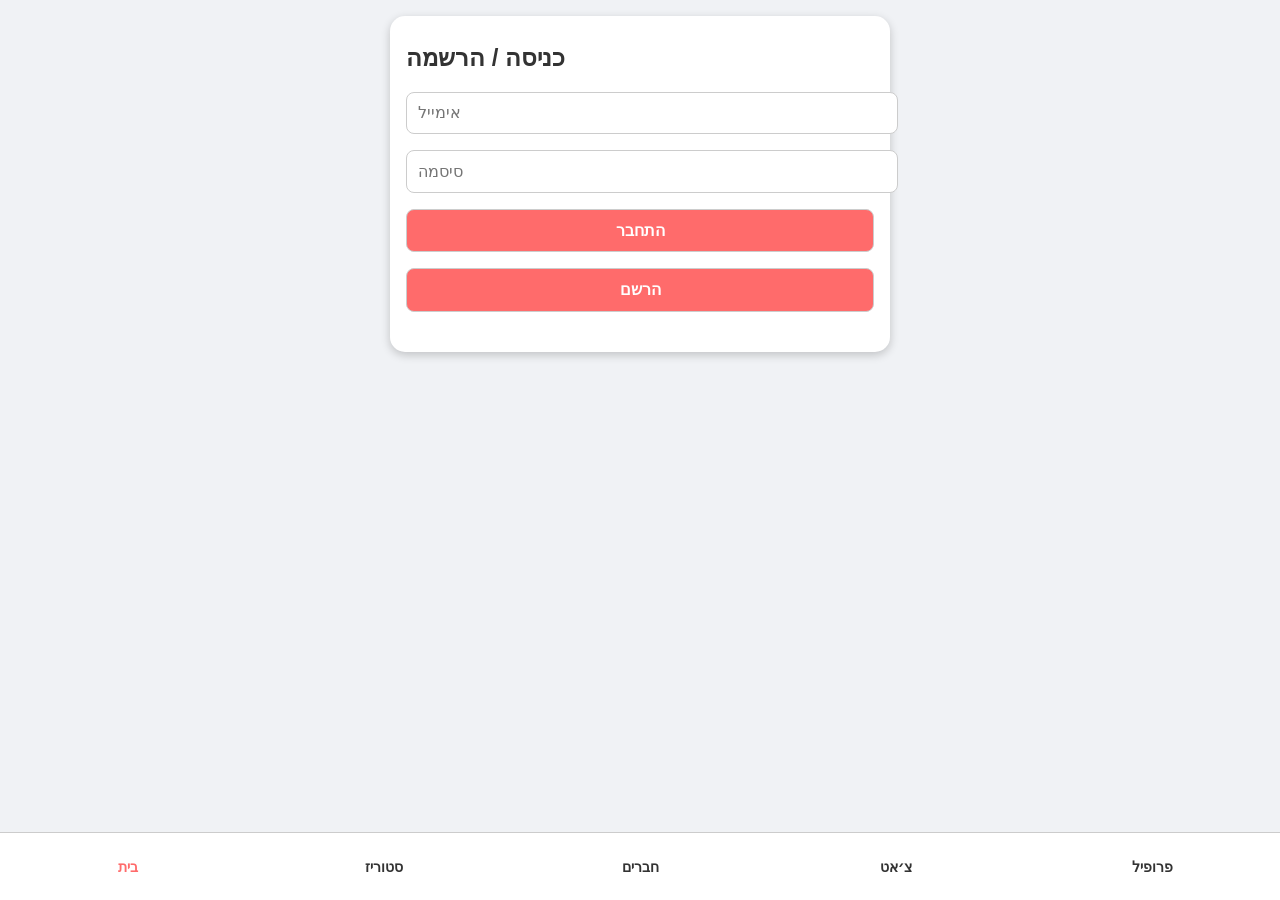
==== commit 997f91a9: "Update index.html" ====
--- a/index.html
+++ b/index.html
@@ -4,12 +4,14 @@
 <meta charset="UTF-8">
 <meta name="viewport" content="width=device-width, initial-scale=1.0">
 <title>HFL Social Ultimate Pro</title>
+<link rel="icon" href="https://via.placeholder.com/32/ff6b6b/ffffff?text=HFL" type="image/png">
 <style>
+/* --- בסיס --- */
 body{margin:0;padding:0;font-family:'Segoe UI',sans-serif;background:#f0f2f5;color:#333;overflow-x:hidden;}
 main{position:relative;width:100%;max-width:500px;margin:0 auto;height:100vh;display:flex;flex-direction:column;}
 .page{position:absolute;width:100%;height:calc(100% - 60px);top:0;left:100%;opacity:0;transition:all 0.5s ease;}
 .page.active{left:0;opacity:1;}
-.card{background:#fff;padding:1em;margin:1em 0;border-radius:15px;box-shadow:0 3px 8px rgba(0,0,0,0.2);transition:transform 0.2s;}
+.card{background:#fff;padding:1em;margin:1em 0;border-radius:15px;box-shadow:0 3px 10px rgba(0,0,0,0.2);transition:transform 0.2s;}
 .card:hover{transform:scale(1.02);}
 input,button,textarea{width:100%;padding:0.7em;margin:0.5em 0;border-radius:8px;border:1px solid #ccc;font-size:1em;}
 button{background:#ff6b6b;color:#fff;font-weight:bold;cursor:pointer;transition:0.3s;}
@@ -32,15 +34,15 @@
 nav button{background:none;color:#333;font-weight:bold;font-size:0.9em;width:100%;border:none;cursor:pointer;transition:0.3s;}
 nav button.active{color:#ff6b6b;}
 .hidden{display:none;}
-.profile-pic{width:60px;height:60px;border-radius:50%;margin-bottom:0.5em;}
+.profile-pic{width:60px;height:60px;border-radius:50%;margin-bottom:0.5em;object-fit:cover;}
 .online-dot{width:10px;height:10px;border-radius:50%;background:#2ed573;display:inline-block;margin-left:5px;}
+h2,h3{margin:0.5em 0;}
 @keyframes fadeIn{from{opacity:0;}to{opacity:1;}}
 </style>
 </head>
 <body>
 
 <main>
-
 <!-- Auth -->
 <div class="card" id="auth-card">
 <h2>כניסה / הרשמה</h2>
@@ -48,7 +50,7 @@
 <input type="password" id="password" placeholder="סיסמה">
 <button id="login-btn">התחבר</button>
 <button id="signup-btn">הרשם</button>
-<p id="auth-msg"></p>
+<p id="auth-msg" style="color:red;"></p>
 </div>
 
 <!-- App -->
@@ -90,7 +92,6 @@
 </div>
 
 </div>
-
 </main>
 
 <!-- Navigation -->
@@ -103,21 +104,24 @@
 </nav>
 
 <script type="module">
+// Firebase Imports
 import { initializeApp } from "https://www.gstatic.com/firebasejs/10.4.0/firebase-app.js";
 import { getDatabase, ref, push, set, onValue, onChildAdded, update } from "https://www.gstatic.com/firebasejs/10.4.0/firebase-database.js";
 import { getAuth, createUserWithEmailAndPassword, signInWithEmailAndPassword, signOut, onAuthStateChanged } from "https://www.gstatic.com/firebasejs/10.4.0/firebase-auth.js";
 
-// Firebase
+// Firebase Config
 const firebaseConfig = {
-apiKey: "AIzaSyCe6AIaouRgKfdsK6IEI6in316B52rO778",
-authDomain: "hflsystem.firebaseapp.com",
-databaseURL: "https://hflsystem-default-rtdb.firebaseio.com",
-projectId: "hflsystem",
-storageBucket: "hflsystem.firebasestorage.app",
-messagingSenderId: "469775027908",
-appId: "1:469775027908:web:f3501f10942f58ba18c391",
-measurementId: "G-G4W68NT5T2"
-};
+  apiKey: "AIzaSyCe6AIaouRgKfdsK6IEI6in316B52rO778",
+  authDomain: "hflsystem.firebaseapp.com",
+  databaseURL: "https://hflsystem-default-rtdb.firebaseio.com",
+  projectId: "hflsystem",
+  storageBucket: "hflsystem.firebasestorage.app",
+  messagingSenderId: "469775027908",
+  appId: "1:469775027908:web:f3501f10942f58ba18c391",
+  measurementId: "G-G4W68NT5T2"
+};
+
+// Initialize
 const app = initializeApp(firebaseConfig);
 const db = getDatabase(app);
 const auth = getAuth(app);
@@ -129,7 +133,6 @@
 const loginBtn=document.getElementById("login-btn");
 const signupBtn=document.getElementById("signup-btn");
 const authMsg=document.getElementById("auth-msg");
-
 const appDiv=document.getElementById("app");
 const pages=document.querySelectorAll(".page");
 const navButtons=[...document.querySelectorAll("nav button")];
@@ -137,14 +140,11 @@
 const postsDiv=document.getElementById("posts");
 const newPostInput=document.getElementById("new-post");
 const postBtn=document.getElementById("post-btn");
-
 const storiesDiv=document.getElementById("stories");
 const friendsDiv=document.getElementById("friends");
-
 const chatBox=document.getElementById("chat-box");
 const chatInput=document.getElementById("chat-input");
 const sendBtn=document.getElementById("send-btn");
-
 const profilePic=document.getElementById("profile-pic");
 const usernameInput=document.getElementById("username");
 const bioInput=document.getElementById("bio");
@@ -152,14 +152,14 @@
 const profileUpload=document.getElementById("profile-upload");
 const logoutBtn=document.getElementById("logout-btn");
 
-// Smart Navigation
+// --- Navigation ---
 function showPage(index){
 pages.forEach((p,i)=>{p.classList.remove("active");if(i===index)p.classList.add("active");});
 navButtons.forEach((b,i)=>b.classList.toggle("active",i===index));
 }
 navButtons.forEach((b,i)=>b.addEventListener("click",()=>showPage(i)));
 
-// Auth
+// --- Auth ---
 signupBtn.onclick=()=>{
 createUserWithEmailAndPassword(auth,emailInput.value,passwordInput.value)
 .then(cred=>{authMsg.textContent="נרשמת בהצלחה!";initUser(cred.user);})
@@ -170,7 +170,7 @@
 .catch(err=>authMsg.textContent=err.message);
 logoutBtn.onclick=()=>signOut(auth).then(()=>location.reload());
 
-// Init User
+// --- Init User ---
 function initUser(user){
 authCard.style.display="none";
 appDiv.classList.remove("hidden");
@@ -188,13 +188,15 @@
 updateProfileUI(user);
 }
 
-// Profile
+// --- Profile ---
 function updateProfileUI(user){
 onValue(ref(db,"users/"+user.uid),snapshot=>{
 const data=snapshot.val();
-if(data){profilePic.src=data.profilePic||"https://via.placeholder.com/60";
+if(data){
+profilePic.src=data.profilePic||"https://via.placeholder.com/60";
 usernameInput.value=data.username||user.email.split("@")[0];
-bioInput.value=data.bio||"";}
+bioInput.value=data.bio||"";
+}
 });
 }
 updateProfileBtn.onclick=()=>{
@@ -207,14 +209,14 @@
 }else{update(ref(db,"users/"+user.uid),{username:usernameInput.value,bio:bioInput.value});}
 };
 
-// Posts with likes & comments
+// --- Posts ---
 postBtn.onclick=()=>{
 const user=auth.currentUser;
 if(newPostInput.value.trim()==="") return;
 push(ref(db,"posts"),{
 text:newPostInput.value,
-sender:user.username||user.email,
-avatar:user.username?user.username[0].toUpperCase():user.email[0].toUpperCase(),
+sender:user.email.split("@")[0],
+avatar:user.email[0].toUpperCase(),
 time:new Date().toLocaleTimeString(),
 likes:0,
 comments:[]
@@ -238,32 +240,34 @@
 <div class="comments"></div>`;
 postsDiv.appendChild(div);
 
-// Like functionality
-div.querySelector(".like-btn").onclick=()=>{
-update(ref(db,"posts/"+snap.key),{likes:(post.likes||0)+1});
-};
-
-// Comment functionality
+div.querySelector(".like-btn").onclick=()=>{update(ref(db,"posts/"+snap.key),{likes:(post.likes||0)+1});};
 const commentBtn=div.querySelector(".comment-btn");
 const commentsDiv=div.querySelector(".comments");
 commentBtn.onclick=()=>{
 const comment=prompt("כתוב תגובה:");
-if(comment){const updatedComments=post.comments||[];updatedComments.push({text:comment,sender:auth.currentUser.username||auth.currentUser.email});
-update(ref(db,"posts/"+snap.key),{comments:updatedComments});}
-};
-if(post.comments) post.comments.forEach(c=>{const cdiv=document.createElement("div");cdiv.textContent=`${c.sender}: ${c.text}`;commentsDiv.appendChild(cdiv);});
-});
-}
-
-// Stories
-const storyImages=["https://picsum.photos/id/237/100","https://picsum.photos/id/238/100","https://picsum.photos/id/239/100","https://picsum.photos/id/240/100","https://picsum.photos/id/241/100"];
+if(comment){
+const updatedComments=post.comments||[];
+updatedComments.push({text:comment,sender:auth.currentUser.email.split("@")[0]});
+update(ref(db,"posts/"+snap.key),{comments:updatedComments});
+}
+};
+if(post.comments) post.comments.forEach(c=>{
+const cdiv=document.createElement("div");
+cdiv.textContent=`${c.sender}: ${c.text}`;
+commentsDiv.appendChild(cdiv);
+});
+});
+}
+
+// --- Stories ---
+const storyImages=["https://picsum.photos/id/237/100","https://picsum.photos/id/238/100","https://picsum.photos/id/239/100"];
 function updateStories(){storiesDiv.innerHTML="";for(let i=0;i<storyImages.length;i++){
 const s=document.createElement("div");s.className="story";const img=document.createElement("img");img.src=storyImages[i];s.appendChild(img);
 const timer=document.createElement("div");timer.className="story-timer";s.appendChild(timer);
 storiesDiv.appendChild(s);}
 }
 
-// Friends
+// --- Friends ---
 function updateFriends(){
 onValue(ref(db,"users"),snapshot=>{
 friendsDiv.innerHTML="";
@@ -272,37 +276,41 @@
 if(!user.email.startsWith("bot_")){
 const div=document.createElement("div");
 div.className="friend-item";
-div.innerHTML=`<span>${user.username||user.email}</span><button onclick="addFriend('${snap.key}')">הוסף</button>${user.online?'<span class="online-dot"></span>':''}`;
+div.innerHTML=`<span>${user.username||user.email.split("@")[0]}</span><button onclick="addFriend('${snap.key}')">הוסף</button>${user.online?'<span class="online-dot"></span>':''}`;
 friendsDiv.appendChild(div);}
 });
 }
-window.addFriend=(uid)=>{const current=auth.currentUser;set(ref(db,"users/"+current.uid+"/friends/"+uid),true);alert("המשתמש נוסף לחברים!");};
-
-// Chat
+window.addFriend=(uid)=>{
+const current=auth.currentUser;
+set(ref(db,"users/"+current.uid+"/friends/"+uid),true);
+alert("המשתמש נוסף לחברים!");
+};
+
+// --- Chat ---
 sendBtn.onclick=()=>{
-const user=auth.currentUser;if(chatInput.value.trim()==="") return;
-push(ref(db,"chat"),{text:chatInput.value,sender:user.username||user.email,avatar:user.username?user.username[0].toUpperCase():user.email[0].toUpperCase(),time:new Date().toLocaleTimeString()});
+const user=auth.currentUser;
+if(chatInput.value.trim()==="") return;
+push(ref(db,"chat"),{
+text:chatInput.value,
+sender:user.email.split("@")[0],
+avatar:user.email[0].toUpperCase(),
+time:new Date().toLocaleTimeString()
+});
 chatInput.value="";
 };
 function updateChat(){
 onChildAdded(ref(db,"chat"),data=>{
-const msg=data.val();const div=document.createElement("div");div.className="message";
+const msg=data.val();
+const div=document.createElement("div");
+div.className="message";
 div.innerHTML=`<div class="avatar">${msg.avatar}</div><div><b>${msg.sender}</b>: ${msg.text}</div>`;
-chatBox.appendChild(div);chatBox.scrollTop=chatBox.scrollHeight;
-});
-}
-
-// Bots 5 active
-const bots=[{name:"Alice",pic:"https://i.pravatar.cc/60?img=1"},{name:"Bob",pic:"https://i.pravatar.cc/60?img=2"},{name:"Charlie",pic:"https://i.pravatar.cc/60?img=3"},{name:"Dana",pic:"https://i.pravatar.cc/60?img=4"},{name:"Eli",pic:"https://i.pravatar.cc/60?img=5"}];
-const botMessages=["שלום לכולם!","איך הולך?","מישהו כאן?","איזה יום יפה היום","חחח","ממש מגניב!","אני מסכים"];
-bots.forEach(bot=>{function botAct(){const msg=botMessages[Math.floor(Math.random()*botMessages.length)];
-push(ref(db,"chat"),{text:msg,sender:bot.name,avatar:bot.name[0].toUpperCase(),time:new Date().toLocaleTimeString()});
-push(ref(db,"posts"),{text:msg,sender:bot.name,avatar:bot.name[0].toUpperCase(),time:new Date().toLocaleTimeString(),likes:Math.floor(Math.random()*5),comments:[]});
-set(ref(db,"users/bot_"+bot.name),{email:bot.name,username:bot.name,online:true,profilePic:bot.pic});
-setTimeout(botAct,Math.random()*10000+5000);}botAct();});
-
-// Auth State
-onAuthStateChanged(auth,user=>{if(user){initUser(user);}});
+chatBox.appendChild(div);
+chatBox.scrollTop=chatBox.scrollHeight;
+});
+}
+
+// --- Auth State ---
+onAuthStateChanged(auth,user=>{if(user)initUser(user);});
 </script>
 </body>
 </html>
